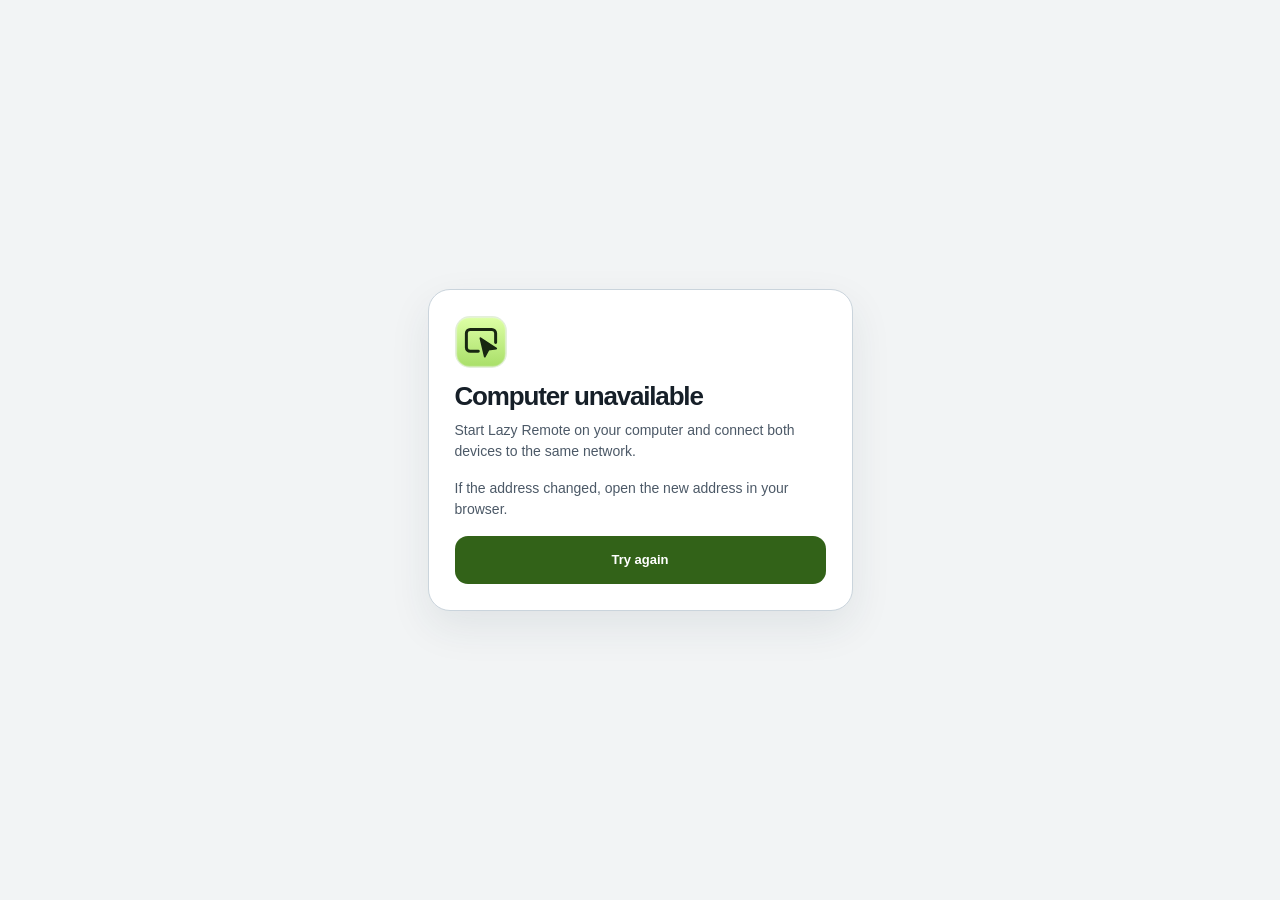
==== offline.html @ d947d8ae "Ship an installable phone remote with in-app pairing and tab-bound sessions" ====
<!doctype html>
<html lang="en">
<head>
  <meta charset="utf-8" />
  <meta name="viewport" content="width=device-width, initial-scale=1, viewport-fit=cover" />
  <title>Lazy Remote</title>
  <link rel="manifest" href="/manifest.webmanifest" />
  <link rel="apple-touch-icon" sizes="180x180" href="/apple-touch-icon.png" />
  <link rel="stylesheet" href="/remote.css" />
</head>
<body class="offline-shell">
  <main class="pair-panel">
    <img src="/assets/logo.svg" alt="Lazy Remote" width="52" height="52" class="pair-mark" />
    <h1>Computer unavailable</h1>
    <p>Start Lazy Remote on your computer and connect both devices to the same network.</p>
    <p>If the address changed, open the new address in your browser.</p>
    <a class="btn btn-accent" href="/">Try again</a>
  </main>
</body>
</html>
---- remote.css ----
:root {
  color-scheme: dark light;
  --page: #101317;
  --surface: #191e25;
  --key: #232a33;
  --key-active: #343e4b;
  --border: #394350;
  --text: #f3f5f7;
  --muted: #aeb9c7;
  --accent: #cef29b;
  --on-accent: #192714;
  --accent-active: #b8df82;
  --accent-soft: #293b23;
  --danger: #ffb7ad;
  --scrim: #080a0ed0;
  --shadow: 0 18px 54px #06081040;
  --gutter: clamp(14px, 4vw, 24px);
  --remote-width: 560px;
  font-family: -apple-system, BlinkMacSystemFont, "Segoe UI", sans-serif;
  background: var(--page);
  color: var(--text);
}

@media (prefers-color-scheme: light) {
  :root {
    --page: #f2f4f5;
    --surface: #fff;
    --key: #ecf0f2;
    --key-active: #dbe3e8;
    --border: #cad4dc;
    --text: #161f28;
    --muted: #4c5967;
    --accent: #326218;
    --on-accent: #fff;
    --accent-active: #274d12;
    --accent-soft: #e3efda;
    --danger: #9b382e;
    --scrim: #151c26aa;
    --shadow: 0 16px 42px #223b4a16;
  }
}

* { box-sizing: border-box; }
[hidden] { display: none !important; }

body {
  display: flex;
  flex-direction: column;
  height: 100vh;
  height: 100dvh;
  margin: 0;
  overflow: hidden;
}

button, input { font: inherit; }
:focus-visible { outline: 2px solid var(--accent); outline-offset: 3px; }
.icon-library { position: absolute; pointer-events: none; }

.icon {
  display: block;
  width: 20px;
  height: 20px;
  flex: none;
  fill: none;
  stroke: currentColor;
  stroke-width: 1.65;
  stroke-linecap: round;
  stroke-linejoin: round;
  pointer-events: none;
}

.header, .remote-controls {
  width: min(100%, var(--remote-width));
  margin-inline: auto;
}

.header {
  display: flex;
  flex: none;
  align-items: center;
  justify-content: space-between;
  gap: 12px;
  padding: calc(14px + env(safe-area-inset-top, 0px))
    max(var(--gutter), env(safe-area-inset-right, 0px)) 12px
    max(var(--gutter), env(safe-area-inset-left, 0px));
}

.brand { display: flex; align-items: center; min-width: 0; gap: 10px; }
.brand img { flex: none; }
.brand-copy { display: grid; gap: 4px; min-width: 0; }
.brand-name { font-size: 19px; font-weight: 760; letter-spacing: -.035em; line-height: 1.1; }
.header-actions { display: flex; gap: 8px; }

.connection-status {
  display: flex;
  align-items: baseline;
  gap: 6px;
  color: var(--muted);
  font-size: 12px;
  line-height: 1.25;
}

.status-dot {
  width: 7px;
  height: 7px;
  flex: none;
  border-radius: 50%;
  background: var(--muted);
}

.status-dot[data-state="ready"] { background: var(--accent); }
.status-dot[data-state="offline"] { background: var(--danger); }

.btn {
  display: inline-flex;
  align-items: center;
  justify-content: center;
  gap: 7px;
  min-width: 0;
  min-height: 48px;
  padding: 8px 12px;
  border: 1px solid var(--border);
  border-radius: 13px;
  background: var(--key);
  color: var(--text);
  font-size: 13px;
  font-weight: 650;
  text-align: center;
  text-decoration: none;
  line-height: 1.2;
  cursor: pointer;
  touch-action: manipulation;
  -webkit-tap-highlight-color: transparent;
  transition: background .14s, border-color .14s, color .14s;
}

.btn:active { background: var(--key-active); }
.btn:disabled { opacity: .55; cursor: default; }
.btn-accent, .mouse-btn.drag-locked {
  background: var(--accent);
  color: var(--on-accent);
  border-color: transparent;
}
.btn-accent:active, .mouse-btn.drag-locked:active { background: var(--accent-active); }
.header-btn { background: var(--surface); }
.header-btn .icon { width: 16px; height: 16px; }

@media (max-width: 385px) {
  .header-btn span { display: none; }
  .header-btn { width: 48px; padding-inline: 0; }
}

.remote-controls { display: flex; flex: 1; min-height: 0; flex-direction: column; }
.remote-workspace {
  flex: 1;
  min-height: 0;
  overflow: auto;
  overscroll-behavior: contain;
  padding: 3px max(var(--gutter), env(safe-area-inset-right, 0px))
    12px max(var(--gutter), env(safe-area-inset-left, 0px));
}

.trackpad-view { display: flex; flex-direction: column; gap: 12px; min-height: 100%; }
.trackpad-module {
  display: flex;
  flex: 1;
  flex-direction: column;
  min-height: 310px;
  padding: 10px;
  border: 1px solid var(--border);
  border-radius: 24px;
  background: var(--surface);
  box-shadow: var(--shadow);
}

.trackpad-header {
  display: flex;
  flex-wrap: wrap;
  align-items: center;
  justify-content: space-between;
  gap: 4px 10px;
  padding: 0 4px 8px;
}

h1, h2 { margin: 0; }
h1 { font-size: 26px; font-weight: 760; letter-spacing: -.045em; line-height: 1.12; }
h2 { font-size: 15px; font-weight: 720; letter-spacing: -.02em; }
.trackpad-header h1 { font-size: 19px; }

.sensitivity-wrap {
  display: flex;
  align-items: center;
  gap: 6px;
  min-height: 44px;
  color: var(--muted);
  font-size: 12px;
  font-weight: 650;
}

.sensitivity-wrap input {
  width: clamp(56px, 18vw, 96px);
  height: 44px;
  margin: 0;
  accent-color: var(--accent);
  cursor: pointer;
}

.sensitivity-wrap output { min-width: 31px; color: var(--text); text-align: right; font-variant-numeric: tabular-nums; }

.trackpad-container {
  position: relative;
  display: grid;
  flex: 1;
  place-items: center;
  min-height: 190px;
  overflow: hidden;
  border: 1px solid #465463;
  border-radius: 17px;
  background: radial-gradient(circle, #b6c5d336 1px, transparent 1px) 0 0 / 17px 17px,
    radial-gradient(ellipse at 40% 20%, #354250, #202934 72%);
  color: #f3f6f9;
  touch-action: none;
  user-select: none;
  -webkit-user-select: none;
  transition: border-color .14s, box-shadow .14s;
}

.trackpad-container.active-touch { border-color: #cef29b; box-shadow: inset 0 0 0 1px #cef29b80; }
.trackpad-hint {
  display: grid;
  justify-items: center;
  gap: 6px;
  max-width: 290px;
  padding: 12px 55px 12px 14px;
  text-align: center;
  pointer-events: none;
}
.trackpad-container:has(.scroll-strip[hidden]) .trackpad-hint { padding-inline: 14px; }
.trackpad-hint strong { font-size: 16px; }
.trackpad-hint p { margin: 0; color: #d4dee8; font-size: 12px; line-height: 1.45; }
.trackpad-cursor {
  width: 38px;
  height: 38px;
  padding: 8px;
  margin-bottom: 3px;
  border-radius: 12px;
  background: #cdef9a24;
  color: #cef29b;
}

.scroll-strip {
  position: absolute;
  inset: 0 0 0 auto;
  display: grid;
  width: 48px;
  align-content: center;
  justify-items: center;
  gap: 6px;
  border-left: 1px solid #687687;
  background: #1a222ddd;
  color: #e5edf3;
  font-size: 11px;
  touch-action: none;
}
.scroll-strip > * { pointer-events: none; }
.scroll-strip .icon { width: 18px; height: 18px; }

.mouse-buttons { display: grid; grid-template-columns: 1fr .92fr 1fr; gap: 6px; margin-top: 8px; }
.mouse-btn { min-height: 48px; padding-inline: 3px; }
.mouse-btn .icon { width: 17px; height: 17px; }
.keyboard-bar { display: flex; flex: none; gap: 6px; }
.keyboard-field {
  display: flex;
  flex: 1;
  min-width: 0;
  align-items: center;
  gap: 8px;
  padding-inline: 10px;
  border: 1px solid var(--border);
  border-radius: 13px;
  background: var(--surface);
  color: var(--muted);
}
.keyboard-field:focus-within { border-color: var(--accent); }
.keyboard-field .icon { width: 17px; height: 17px; }
.keyboard-input { width: 100%; min-height: 48px; min-width: 0; padding: 0; border: 0; outline: 0; background: transparent; color: var(--text); font-size: 16px; }
.keyboard-input::placeholder { color: var(--muted); }
.kb-btn { flex: none; width: 48px; padding: 0; }
.typing-recovery { color: var(--muted); font-size: 13px; line-height: 1.4; }

.media-view { display: grid; gap: 12px; }
.playback-panel, .media-section, .pair-panel, .drawer, .install-dialog {
  border: 1px solid var(--border);
  border-radius: 22px;
  background: var(--surface);
}
.playback-panel { padding: 20px 14px; box-shadow: var(--shadow); }
.playback-panel h1 { text-align: center; }
.transport { display: flex; align-items: center; justify-content: center; gap: clamp(8px, 4vw, 20px); margin-top: 18px; }
.transport .media-btn { width: 70px; height: 70px; border-radius: 50%; }
.transport .play-btn {
  width: 94px;
  height: 94px;
  border-color: transparent;
  background: var(--accent);
  color: var(--on-accent);
}
.transport .play-btn:active { background: var(--accent-active); }
.transport .play-btn .icon { width: 29px; height: 29px; }
.media-section { display: grid; gap: 10px; padding: 12px; }
.media-grid, .drawer-grid { display: grid; grid-template-columns: repeat(3, minmax(0, 1fr)); gap: 8px; }
.media-btn { flex-direction: column; gap: 5px; min-height: 62px; padding-inline: 4px; font-size: 12px; }

.remote-dock {
  display: grid;
  grid-template-columns: repeat(3, minmax(0, 1fr));
  flex: none;
  gap: 6px;
  padding: 8px max(var(--gutter), env(safe-area-inset-right, 0px))
    max(8px, env(safe-area-inset-bottom, 0px)) max(var(--gutter), env(safe-area-inset-left, 0px));
  border-top: 1px solid var(--border);
  background: var(--page);
}
.dock-btn { flex-direction: column; gap: 3px; padding: 5px 2px; border-color: transparent; background: transparent; color: var(--muted); }
.dock-btn[aria-pressed="true"] { background: var(--accent-soft); color: var(--accent); }
.dock-btn .icon { width: 18px; height: 18px; }

.drawer-backdrop {
  position: fixed;
  z-index: 3;
  inset: 0;
  display: grid;
  align-items: end;
  justify-items: center;
  padding: max(12px, env(safe-area-inset-top, 0px))
    max(12px, env(safe-area-inset-right, 0px)) max(12px, env(safe-area-inset-bottom, 0px))
    max(12px, env(safe-area-inset-left, 0px));
  background: var(--scrim);
}
.drawer { width: min(100%, 520px); max-height: 100%; overflow: auto; overscroll-behavior: contain; padding: 16px; box-shadow: var(--shadow); }
.drawer-header { display: flex; align-items: center; justify-content: space-between; gap: 12px; margin-bottom: 10px; }
.drawer-header h2 { font-size: 22px; }
.swipe-mode { min-height: 44px; padding: 6px 9px; font-size: 12px; }
.swipe-mode[aria-pressed="true"] { background: var(--accent-soft); color: var(--accent); }
.trackpad-container.swipe-active { border-color: #93ba70; }

.pair-panel {
  width: min(calc(100% - 2 * var(--gutter)), 425px);
  max-height: 100%;
  overflow: auto;
  margin: auto auto clamp(12px, 10vh, 84px);
  padding: clamp(16px, 5vw, 26px);
  box-shadow: var(--shadow);
}
.pair-mark {
  display: grid;
  place-items: center;
  width: 52px;
  height: 52px;
  margin-bottom: 14px;
  border-radius: 15px;
  background: var(--accent-soft);
  color: var(--accent);
}
.pair-mark .icon { width: 25px; height: 25px; }
.pair-panel p, .install-dialog p { margin: 8px 0 16px; color: var(--muted); font-size: 14px; line-height: 1.5; }
.pair-panel label { display: block; font-size: 13px; font-weight: 650; }
.pair-panel input[type="text"] {
  width: 100%;
  min-height: 48px;
  margin-top: 7px;
  padding: 9px 11px;
  border: 1px solid var(--border);
  border-radius: 11px;
  background: var(--page);
  color: var(--text);
  font-size: 16px;
  font-family: ui-monospace, monospace;
}
.pair-panel input[aria-invalid="true"] { border-color: var(--danger); }
.pair-panel .remember-browser { display: flex; align-items: center; min-height: 48px; gap: 10px; margin-block: 12px; color: var(--muted); font-weight: 450; cursor: pointer; }
.remember-browser input { flex: none; width: 19px; height: 19px; margin: 0; accent-color: var(--accent); }
.pair-panel .pair-error { color: var(--danger); }
.pair-error:empty { display: none; }
.pair-panel .btn { width: 100%; }
.manual-pair { margin-top: 8px; }
.pair-panel .match-number {
  padding: 12px;
  border-radius: 12px;
  background: var(--accent-soft);
  color: var(--accent);
  text-align: center;
  font: 660 clamp(26px, 9vw, 38px) ui-monospace, monospace;
  letter-spacing: .1em;
}
.match-number:empty { display: none; }
.connection-panel { text-align: left; }
.offline-shell .pair-panel { margin: auto; }

.install-dialog { width: min(calc(100% - 28px), 420px); max-height: calc(100% - 28px); padding: 20px; color: var(--text); box-shadow: var(--shadow); }
.install-dialog::backdrop { background: var(--scrim); }
.install-dialog .btn { width: 100%; }
.scan-dialog video { width: 100%; max-height: min(42vh, 290px); margin-top: 14px; border-radius: 12px; object-fit: contain; background: #101317; }
.scan-dialog .btn { margin-top: 7px; }

.toast {
  position: fixed;
  z-index: 4;
  left: 50%;
  bottom: calc(72px + env(safe-area-inset-bottom, 0px));
  transform: translateX(-50%);
  max-width: min(90vw, 440px);
  padding: 8px 12px;
  border: 1px solid var(--border);
  border-radius: 12px;
  background: var(--surface);
  color: var(--text);
  box-shadow: var(--shadow);
  opacity: 0;
  pointer-events: none;
  transition: opacity .14s;
  font-size: 13px;
}
.toast.show { opacity: 1; }

@media (hover: hover) {
  .btn:not(:disabled):hover { border-color: var(--accent); }
}

@media (max-width: 360px) {
  .brand-name { font-size: 17px; }
  .brand img { width: 38px; height: 38px; }
  .mouse-btn { gap: 3px; font-size: 12px; }
  .mouse-btn .icon { width: 14px; height: 14px; }
  .trackpad-module { padding: 8px; }
}

@media (prefers-reduced-motion: reduce) {
  *, *::before, *::after { transition: none !important; }
}
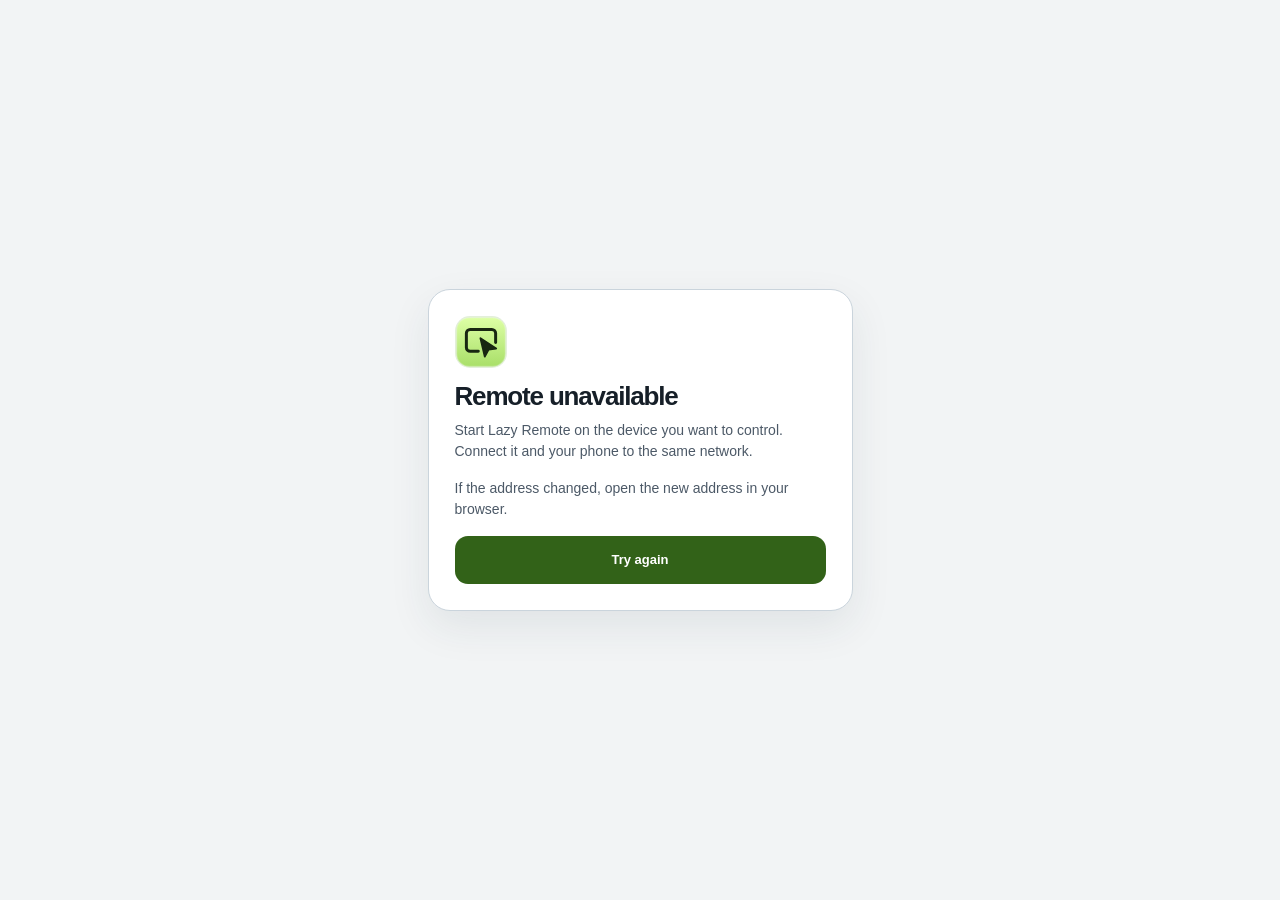
==== commit e8e68b5e: "Improve host setup and offline guidance" ====
--- a/offline.html
+++ b/offline.html
@@ -11,8 +11,8 @@
 <body class="offline-shell">
   <main class="pair-panel">
     <img src="/assets/logo.svg" alt="Lazy Remote" width="52" height="52" class="pair-mark" />
-    <h1>Computer unavailable</h1>
-    <p>Start Lazy Remote on your computer and connect both devices to the same network.</p>
+    <h1>Remote unavailable</h1>
+    <p>Start Lazy Remote on the device you want to control. Connect it and your phone to the same network.</p>
     <p>If the address changed, open the new address in your browser.</p>
     <a class="btn btn-accent" href="/">Try again</a>
   </main>
--- a/remote.css
+++ b/remote.css
@@ -151,6 +151,40 @@
 }
 
 .remote-controls { display: flex; flex: 1; min-height: 0; flex-direction: column; }
+.tv-controls {
+  flex: 1;
+  width: 100%;
+  overflow-y: auto;
+  display: grid;
+  align-content: start;
+  justify-items: center;
+  gap: 16px;
+  padding: var(--gutter) var(--gutter) max(var(--gutter), env(safe-area-inset-bottom, 0px));
+}
+.tv-direction {
+  width: min(100%, 300px);
+  display: grid;
+  gap: 8px;
+  grid-template-columns: repeat(3, minmax(0, 1fr));
+  grid-template-areas: ". up ." "left ok right" ". down .";
+  padding: 12px;
+  border: 1px solid var(--border);
+  border-radius: 28px;
+  background: var(--surface);
+}
+.tv-direction .btn { min-height: 64px; font-size: 20px; }
+.tv-direction .icon { width: 24px; height: 24px; }
+.tv-up { grid-area: up; }
+.tv-down { grid-area: down; }
+.tv-left { grid-area: left; }
+.tv-right { grid-area: right; }
+.tv-ok { grid-area: ok; }
+.tv-actions {
+  width: min(100%, 300px);
+  display: flex;
+  gap: 8px;
+}
+.tv-actions .btn { flex: 1; }
 .remote-workspace {
   flex: 1;
   min-height: 0;
